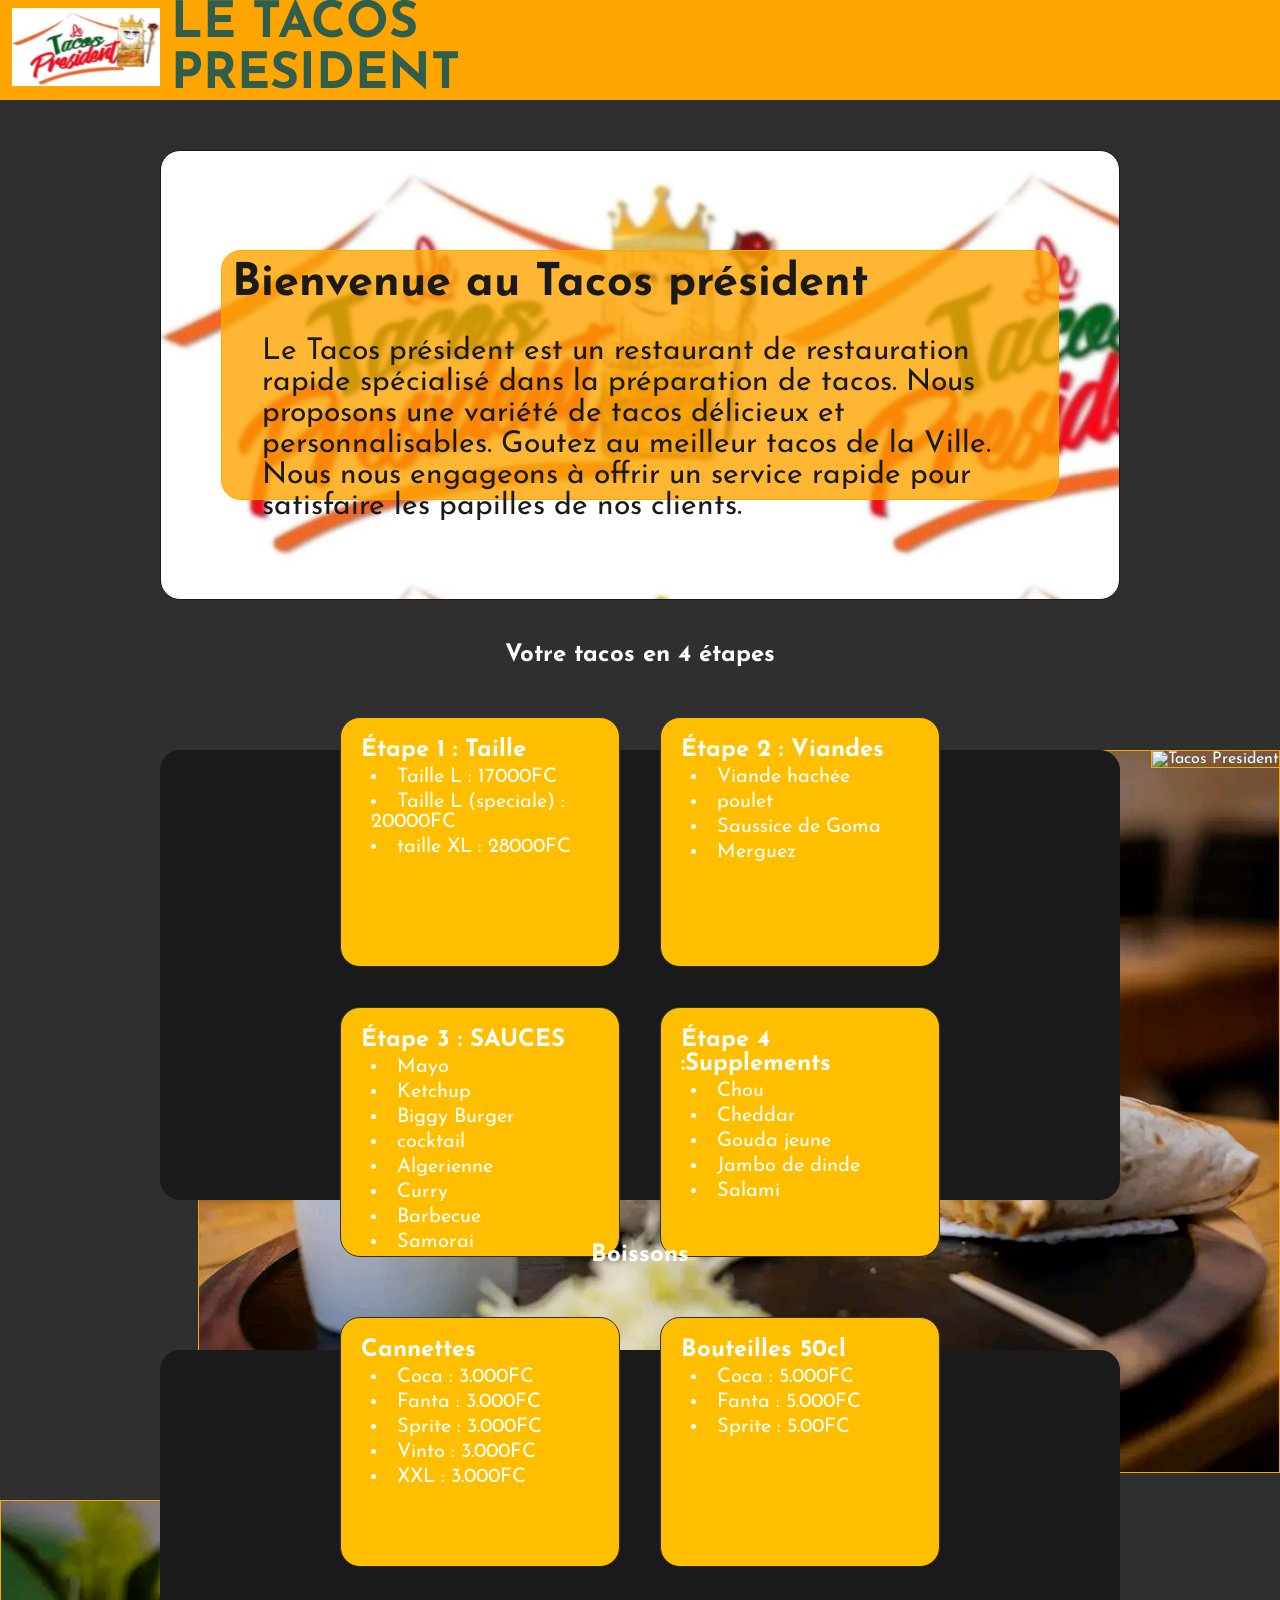
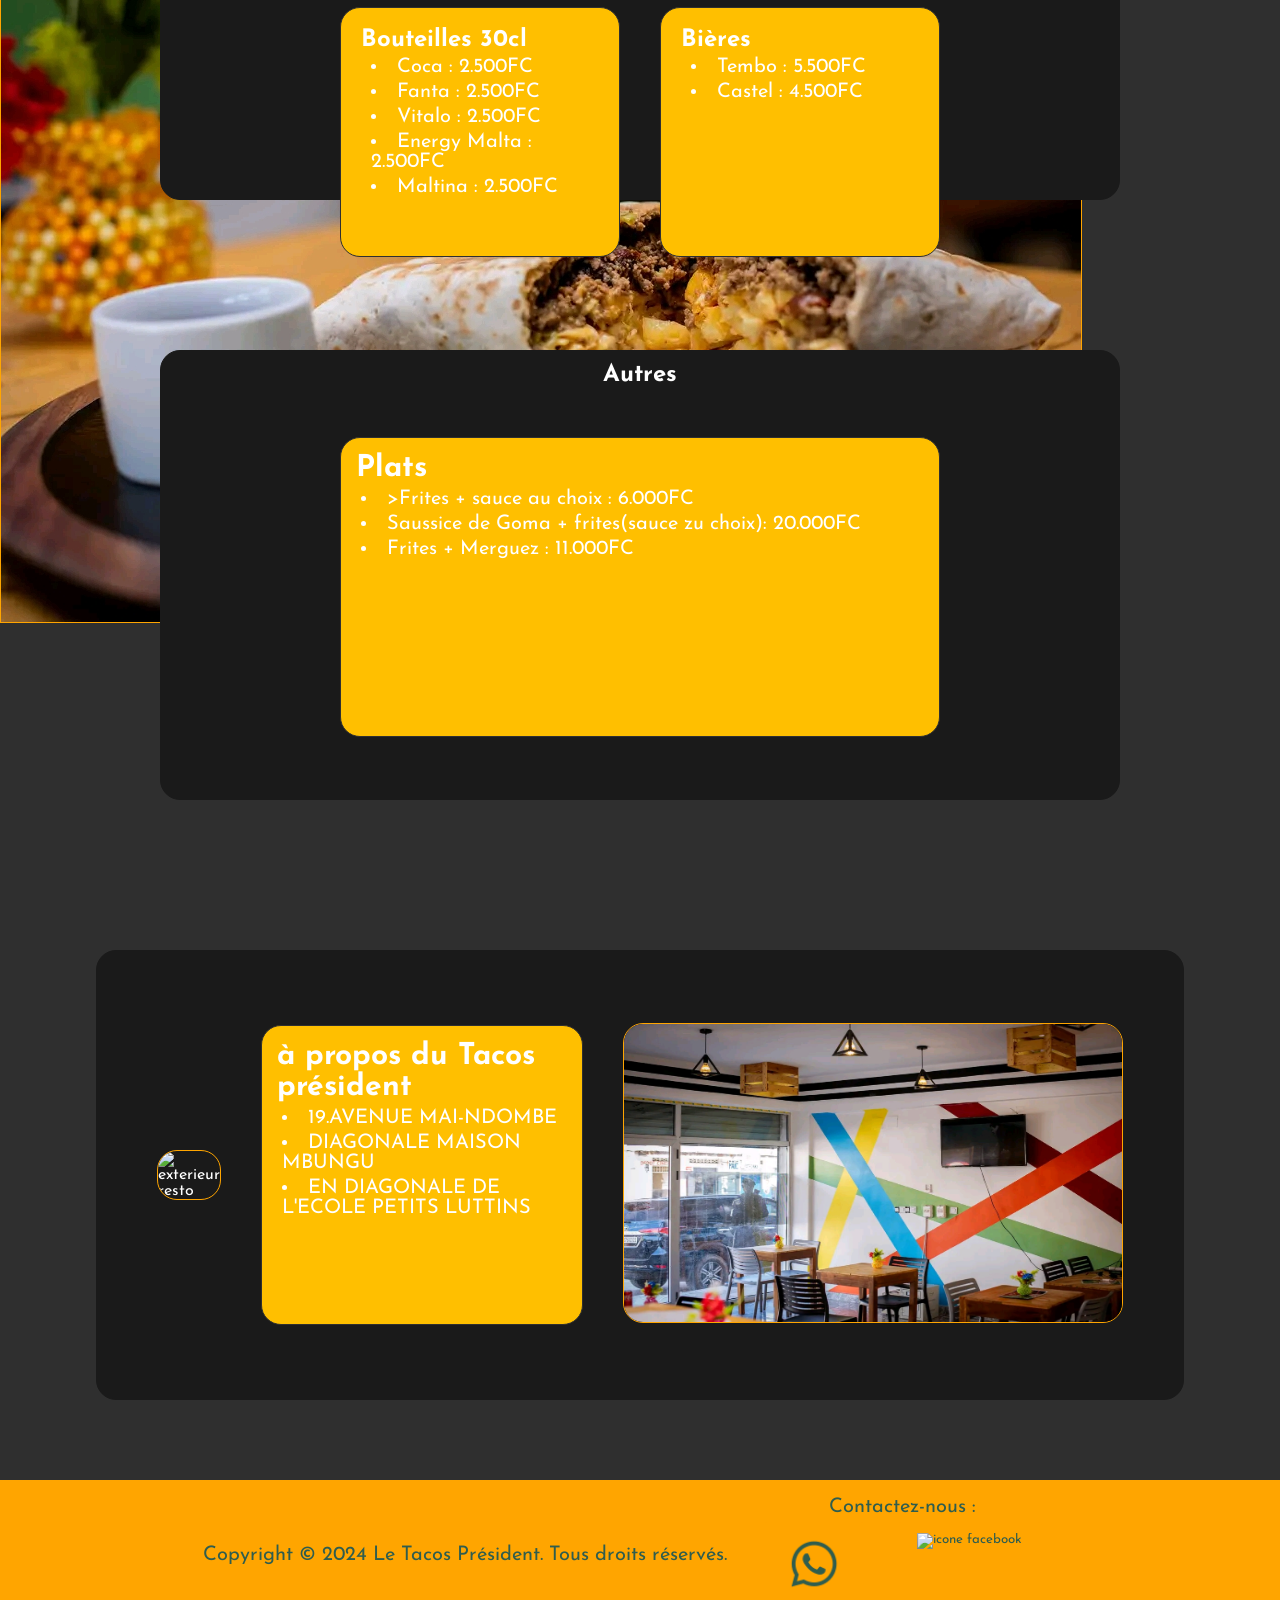
==== index.html @ c71fc301 "tacos" ====
<!DOCTYPE html>
<html lang="fr">
    <head>
        <title>LE TACOS PRESIDENT</title>
        <meta charset="UTf-8"/>
        <meta name="viewport" content="width=device-width, initial-scale=1.0">
        <link rel="preconnect" href="https://fonts.googleapis.com">
        <link rel="preconnect" href="https://fonts.gstatic.com" crossorigin>
        <link href="https://fonts.googleapis.com/css2?family=Josefin+Sans:ital,wght@0,100..700;1,100..700&display=swap" rel="stylesheet">
        <link rel="stylesheet" href="style.css"/>
    </head>
    <body>
        <header>
            <div class="logo">
                <img src="IMG/logo_tacos.jpg" alt="logo du tacos president" onclick="alert('pourquoi tu clique sur l image ')"/>
            </div>
            <h1 >LE TACOS PRESIDENT</h1>
            <nav>
                <ul>
                    <li><a href="#index">Accueil</a></li>
                    <li><a href="#apropos">A propos</a></li>
                    <li><a href="#contact">Contacter</a></li>
                </ul>
            </nav>
        </header>
        <section class="boiter">
            <div class="beau">
                <div id="index">
                    <h2 >Bienvenue au Tacos président</h2>
                </div>
                <div class="pht">
                    <img src="IMG/tacoss.jpg" alt="atacos President"/>
                </div>
                <div class="mise">
                    <p>
                        Le Tacos président est un restaurant de restauration rapide spécialisé dans la préparation de tacos.
                        Nous proposons une variété de tacos délicieux et personnalisables. 
                        Goutez au meilleur tacos de la Ville.  
                        Nous nous engageons à offrir un service rapide pour satisfaire les papilles de nos clients.
                    </p>
                </div>
            </div>
        </section>
        <section class="boite">
            <div>
                <h2>Votre tacos en 4 étapes</h2>
            </div>
            <div class="pht">
                <img src="IMG/tacos.jpg" alt="Tacos President"/>
            </div>
            <div class="mise">
                <div class="miser">
                    <h2>Étape 1 : Taille</h2>
                        <p>
                            <ul>
                                <li>Taille L : 17000FC</li>
                                <li>Taille L (speciale) : 20000FC</li>
                                <li>taille XL : 28000FC</li>  
                            </ul>
                        </p>
                </div>
                <div class="miser">
                    <h2>Étape 2 : Viandes</h2>
                        <p>
                            <ul>
                                <li>Viande hachée</li>
                                <li>poulet</li>
                                <li>Saussice de Goma</li>
                                <li>Merguez</li>
                            </ul>
                        </p>
                </div>
                <div class="miser">
                    <h2>Étape 3 : SAUCES</h2>
                        <p>
                            <ul>
                                <li>Mayo</li>
                                <li>Ketchup</li>
                                <li>Biggy Burger</li>
                                <li>cocktail</li>
                                <li>Algerienne</li>
                                <li>Curry</li>
                                <li>Barbecue</li>
                                <li>Samorai</li>
                            </ul>
                        </p>
                </div>
                <div class="miser">
                    <h2>Étape 4 :Supplements</h2>
                        <p>
                            <ul>
                                <li>Chou</li>
                                <li>Cheddar</li>
                                <li>Gouda jeune</li>
                                <li>Jambo de dinde</li>
                                <li>Salami</li>   
                            </ul>
                        </p>
                </div>
            </div>
        </section>
        <section class="boite">
            <div>
                <h2>Boissons</h2>
            </div>
            <div class="mise">
                <div class="miser">
                    <h2>Cannettes</h2>
                    <p>
                        <ul>
                            <li>Coca : 3.000FC</li>
                            <li>Fanta : 3.000FC</li>
                            <li>Sprite : 3.000FC</li>
                            <li>Vinto : 3.000FC</li>
                            <li>XXL : 3.000FC</li>
                        </ul>
                    </p>
                </div>
                <div class="miser">
                    <h2>Bouteilles 50cl</h2>
                    <p>
                        <ul>
                            <li>Coca : 5.000FC</li>
                            <li>Fanta : 5.000FC</li>
                            <li>Sprite : 5.00FC</li>
                        </ul>
                    </p>
                </div>
                <div class="miser">
                    <h2>Bouteilles 30cl</h2>
                    <p>
                        <ul>
                            <li>Coca : 2.500FC</li>
                            <li>Fanta : 2.500FC</li>
                            <li>Vitalo : 2.500FC</li>
                            <li>Energy Malta : 2.500FC</li>
                            <li>Maltina : 2.500FC</li>
                        </ul>
                    </p>
                </div>
                <div class="miser">
                    <h2>Bières</h2>
                    <p>
                        <ul>
                            <li>Tembo : 5.500FC</li>
                            <li>Castel : 4.500FC</li>
                        </ul>
                    </p>
                </div>
            </div>
        </section>
        <div class="phl">
            <img src="IMG/tacoss.jpg" alt="atacos President"/>
        </div>    
        <section class="boite">
            <div>
                <h2>Autres</h2>
            </div>
            <div class="mise">
                <div class="miset">
                    <h2>Plats</h2>
                    <p>
                        <ul>
                            <li>>Frites + sauce au choix : 6.000FC</li>
                            <li>Saussice de Goma + frites(sauce zu choix): 20.000FC</li>
                            <li>Frites + Merguez : 11.000FC</li>
                        </ul>
                    </p>
                </div>
            </div>
        </section>
        </section>
        <section class="boites" >
            <div>
                <img src="img/entrer_tacos.jpg" alt="exterieur resto">
            </div>
            <div class="miset">
                <h2 id="apropos">à propos du Tacos président</h2>
                <p>
                    <ul>
                        <li>19.AVENUE MAI-NDOMBE</li>
                        <li>DIAGONALE MAISON MBUNGU</li>
                        <li>EN DIAGONALE DE L'ECOLE PETITS LUTTINS</li>
                    </ul>
                </p>
            </div>
            <div >
                <img src="IMG/enter_tacos.jpg" alt="interieur resto">
            </div>

        </section>
        <footer>
            <div class="pied">
                <div>
                    <p>Copyright &copy; 2024 Le Tacos Président. Tous droits réservés.</p>
                </div>
                <div class="pieder" >
                    <p id="contact">Contactez-nous :
                        <ul>
                          <li>
                              <a href="https://wa.me/243821603533?text=Bonjour%20!">
                                  <button type="button">
                                      <img src="IMG/whatsapp.png" alt="icone whatsapp">
                                  </button>
                              </a>
                          </li>
                          <li>
                              <a href="https://www.facebook.com/profile.php?id=100064198085838">
                                  <button type="button">
                                      <img src="img/facebook (3).png" alt="icone facebook">
                                  </button>
                              </a>
                          </li>
                      </ul>
                  </p>
              </div>     
          </div>  
        </footer>
    </body>
</html>
---- style.css ----
*{
    margin: 0;
    font-family: "Josefin Sans", sans-serif;
    padding: 0;
    box-sizing: border-box;
}
html{
    scroll-behavior: smooth;
}
body{
    background :#2f2f2f ; 
}
header{
    color:#2f5d4e;
    position: fixed;
    display: flex;
    height: 100px;
    border: 1px solid #ffa500;
    background-color: #ffa500;
    font-size : 25px;
    align-items: center;
    justify-content: left;
    width: 100%;
    top:0px;
    right: 0px;
    flex-direction: row;
}
nav{
    margin-left: 0px;
    padding-left: 850px;
}
nav ul{
    list-style-type: none;
    display: flex;
}
nav li{
    margin-right: 55px;
    flex-direction: row;
}
nav a{
    font-size: 25px;
    color: #2f5d4e;
    padding-bottom: 10px;
    text-decoration:none;
}
.logo img{
    height: 80px;
    width: 150px;
    margin : 10px;

}
.boite{
    color : #fff;
    display : flex;
    border: 1px solid #1a1a1a;
    border-radius: 20px;
    background-color: #1a1a1a;
    width: 75%;
    height: 450px;
    align-items: center;
    justify-content: center;
    padding: 40px;
    margin : 150px auto;
    flex-direction: column;
    z-index: 2;
}
.boiter{
    color : #1a1a1a;
    font-size: 30px;
    display : flex;
    border: 1px solid #1a1a1a;
    border-radius: 20px;
    background-image: url(IMG/logo_tacos.jpg);
    width: 75%;
    height: 450px;
    align-items: center;
    justify-content: center;
    padding: 40px;
    margin : 150px auto;
    flex-direction: column;
    z-index: 2;
}
.boites{
    color : #fff;
    display : flex;
    border: 1px solid #1a1a1a;
    border-radius: 20px;
    background-color: #1a1a1a;
    width: 85%;
    height: 450px;
    align-items: center;
    justify-content: center;
    padding: 40px;
    margin : 80px auto;
    flex-direction: crow;
    z-index: 2;
}
.boites img{
    width: 500px;
    height: 300px;
    border-radius: 20px;
}
.boites div{
    margin: 20px
}

/* == mise en place des images == */
.pht{
    position: absolute;
    float: left;
    right: 0px;
    top: 750px;
    z-index: -1;
}
.phl{
    position: absolute;
    float: left;
    left: 0px;
    top: 1500px;
    z-index: -1;
}
img{
    border: 1.5px solid #ffa500;
}
.mise{
    flex-wrap: nowrap;
    display: flex;
    flex-direction: row;
    align-items: center;
    justify-content: center;
    flex-wrap: wrap;
    margin : 30px;
}
.beau{
    border:1px solid #ffa500;
    border-radius: 20px;
    background-color: rgba(255, 165, 0, 0.8);
    height: 250px;
    margin: 20px;
    padding: 10px;
}  
.miser{
    border:1px solid #2f2f2f;
    border-radius: 20px;
    background-color: #ffbf00;
    height: 250px;
    width: 280px;
    padding: 20px;;
    margin: 20px;
    align-items: center;
    justify-content: center;
}
.miser ul{
    list-style-position: inside;
    color: #fff;
    font-size: 20px;
    margin : 5px;
}
.miset{
    list-style-position: inside;
    color: #fff;
    font-size: 20px;
    margin : 2px;
}
li{
    color: #fff;
    font-size: 20px;
    margin : 5px;
}
.miset{
    border:1px solid #2f2f2f;
    border-radius: 20px;
    background-color: #ffbf00;
    height: 300px;
    width: 600px;
    padding: 15px;;
    margin: 20px;
    align-items: center;
    justify-content: center;
}
/* == mise en place du footer == */
footer{
    display: flex;
    flex-direction: row;
    align-items: center;
    justify-content: center;
    background-color: #ffa500;
    color: #2f5d4e;
    font-size: 20px;
    text-align: center;
    height: 150px;
    width: 100%;
}
footer div{
    align-items: center;
    justify-content: center;
}

.pied{
    display: flex;
    flex-direction: row;
}
.pieder{
    display: flex;
    flex-direction: column;
    padding: 20px;
}
.pieder ul{
    display: flex;
    flex-direction: row;
}
.pieder li{
    list-style-type: none;
}
.pieder a{
    color: #ffa500;
    text-decoration: none;
    padding: 0px 10px;
}
.pieder button{
    background-color: #ffa500;
    color: #2f5d4e;
    border: none;
    padding: 10px 20px;
    border-radius: 5px;
    cursor: pointer;
}
.pieder img{
    width: 64px;
    height: 64px;
    
}
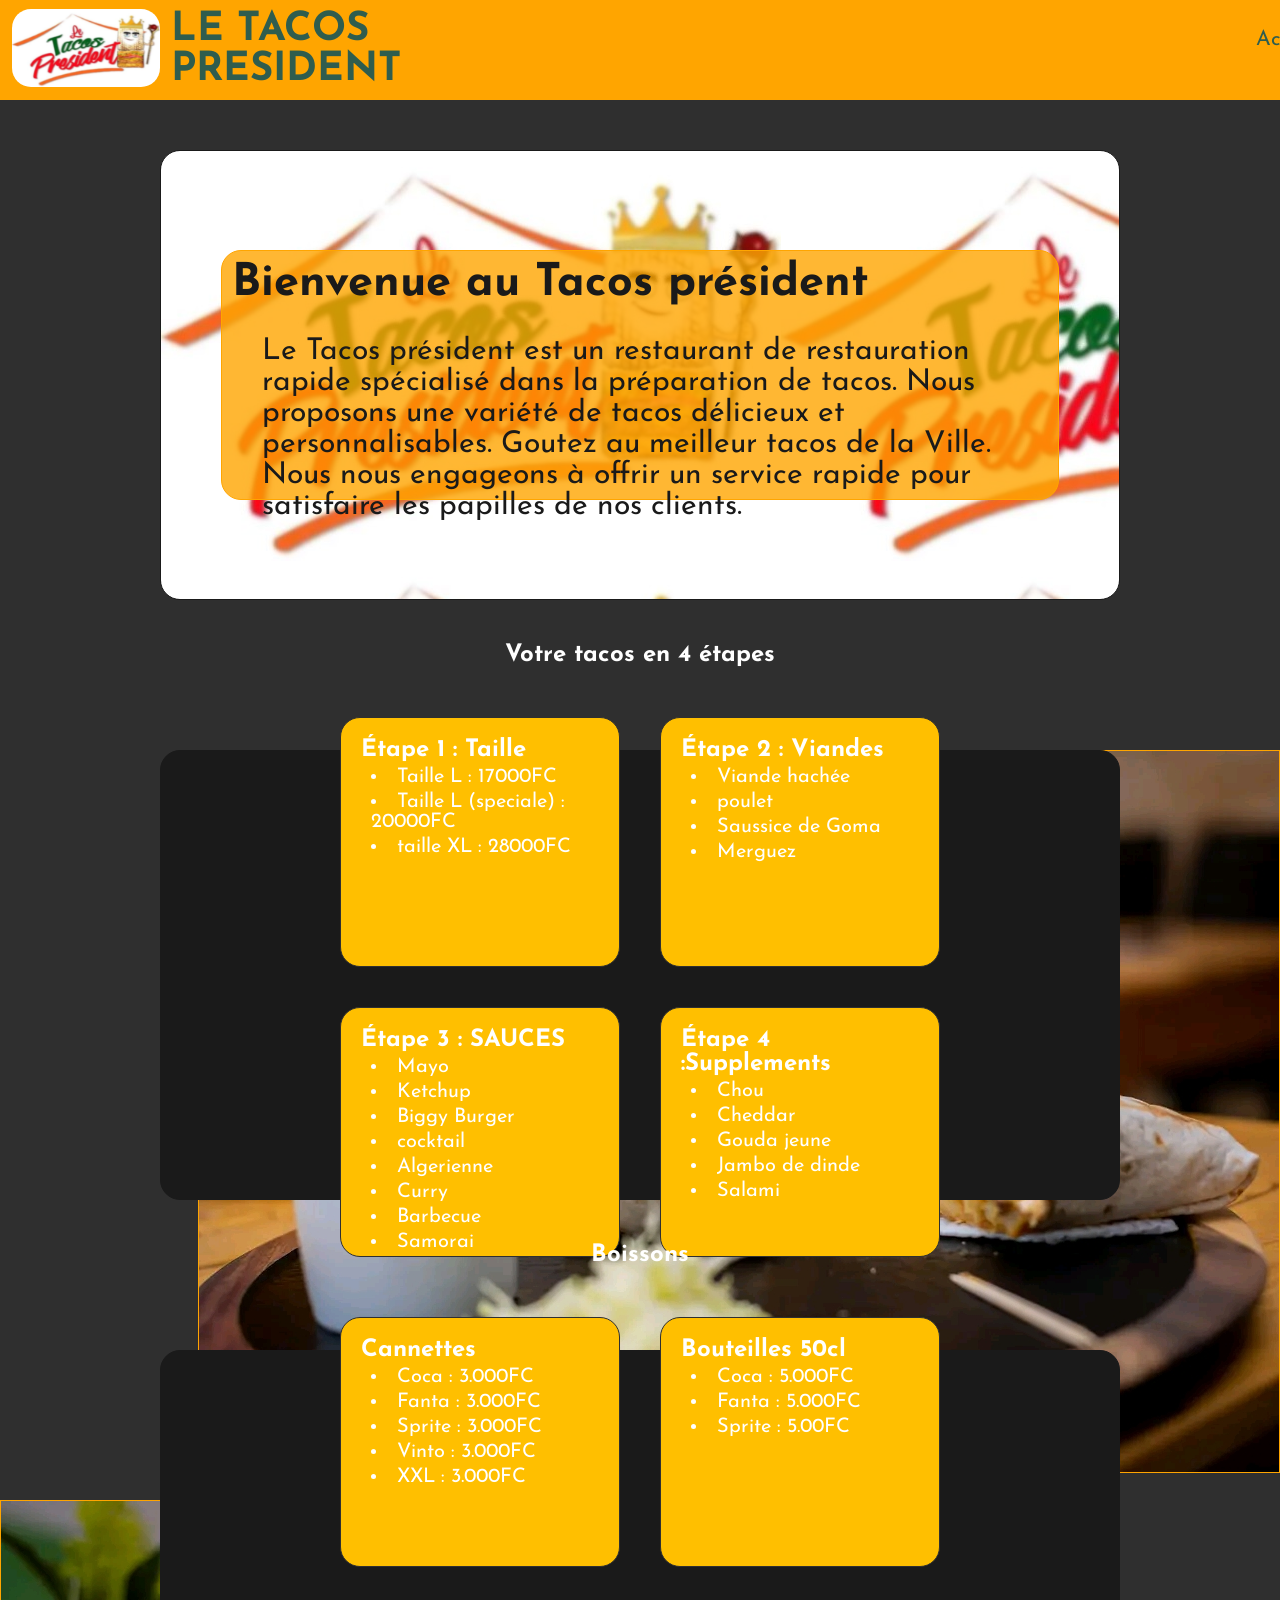
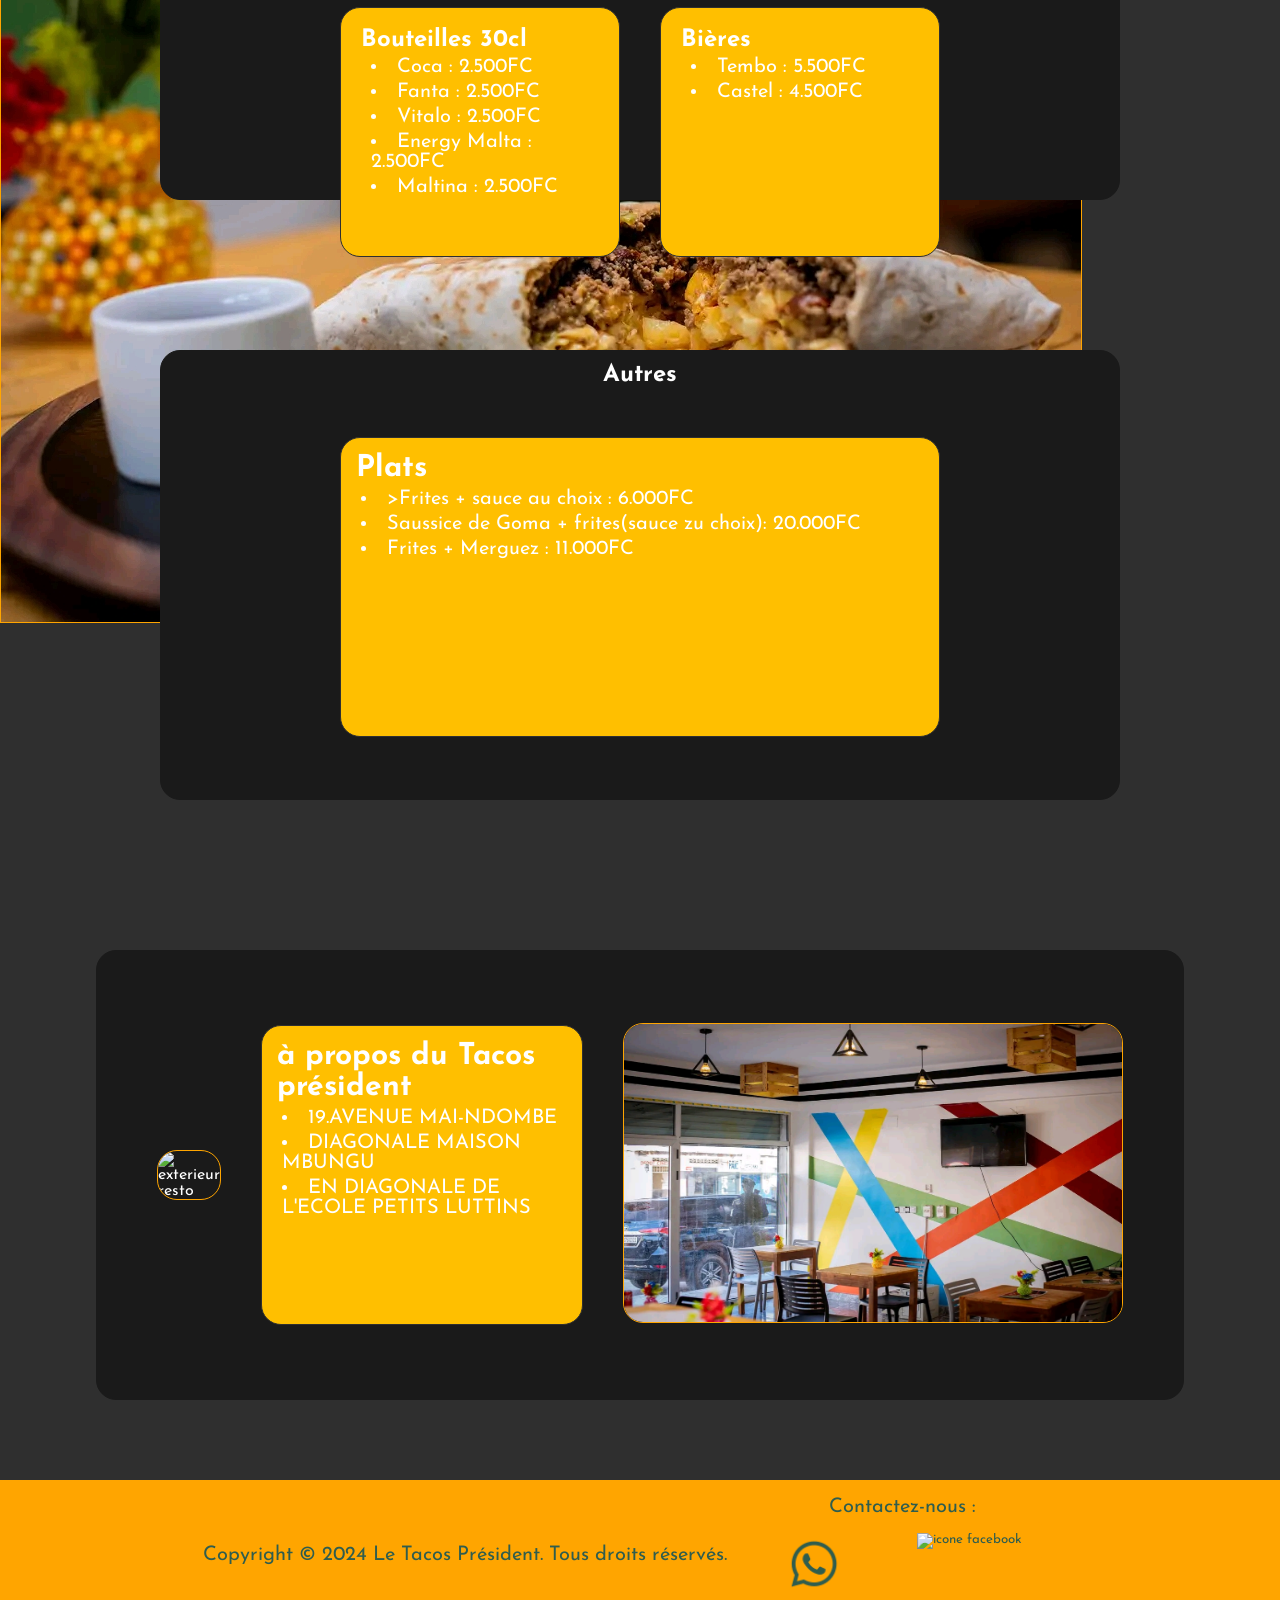
==== commit 5decd7a1: "correction 1" ====
--- a/index.html
+++ b/index.html
@@ -45,9 +45,6 @@
             <div>
                 <h2>Votre tacos en 4 étapes</h2>
             </div>
-            <div class="pht">
-                <img src="IMG/tacos.jpg" alt="Tacos President"/>
-            </div>
             <div class="mise">
                 <div class="miser">
                     <h2>Étape 1 : Taille</h2>
@@ -207,7 +204,7 @@
                           <li>
                               <a href="https://www.facebook.com/profile.php?id=100064198085838">
                                   <button type="button">
-                                      <img src="img/facebook (3).png" alt="icone facebook">
+                                      <img src="img/facebook.png" alt="icone facebook">
                                   </button>
                               </a>
                           </li>
--- a/style.css
+++ b/style.css
@@ -17,7 +17,7 @@
     height: 100px;
     border: 1px solid #ffa500;
     background-color: #ffa500;
-    font-size : 25px;
+    font-size : 20px;
     align-items: center;
     justify-content: left;
     width: 100%;
@@ -38,7 +38,7 @@
     flex-direction: row;
 }
 nav a{
-    font-size: 25px;
+    font-size: 21px;
     color: #2f5d4e;
     padding-bottom: 10px;
     text-decoration:none;
@@ -47,6 +47,7 @@
     height: 80px;
     width: 150px;
     margin : 10px;
+    border-radius: 20px;
 
 }
 .boite{
